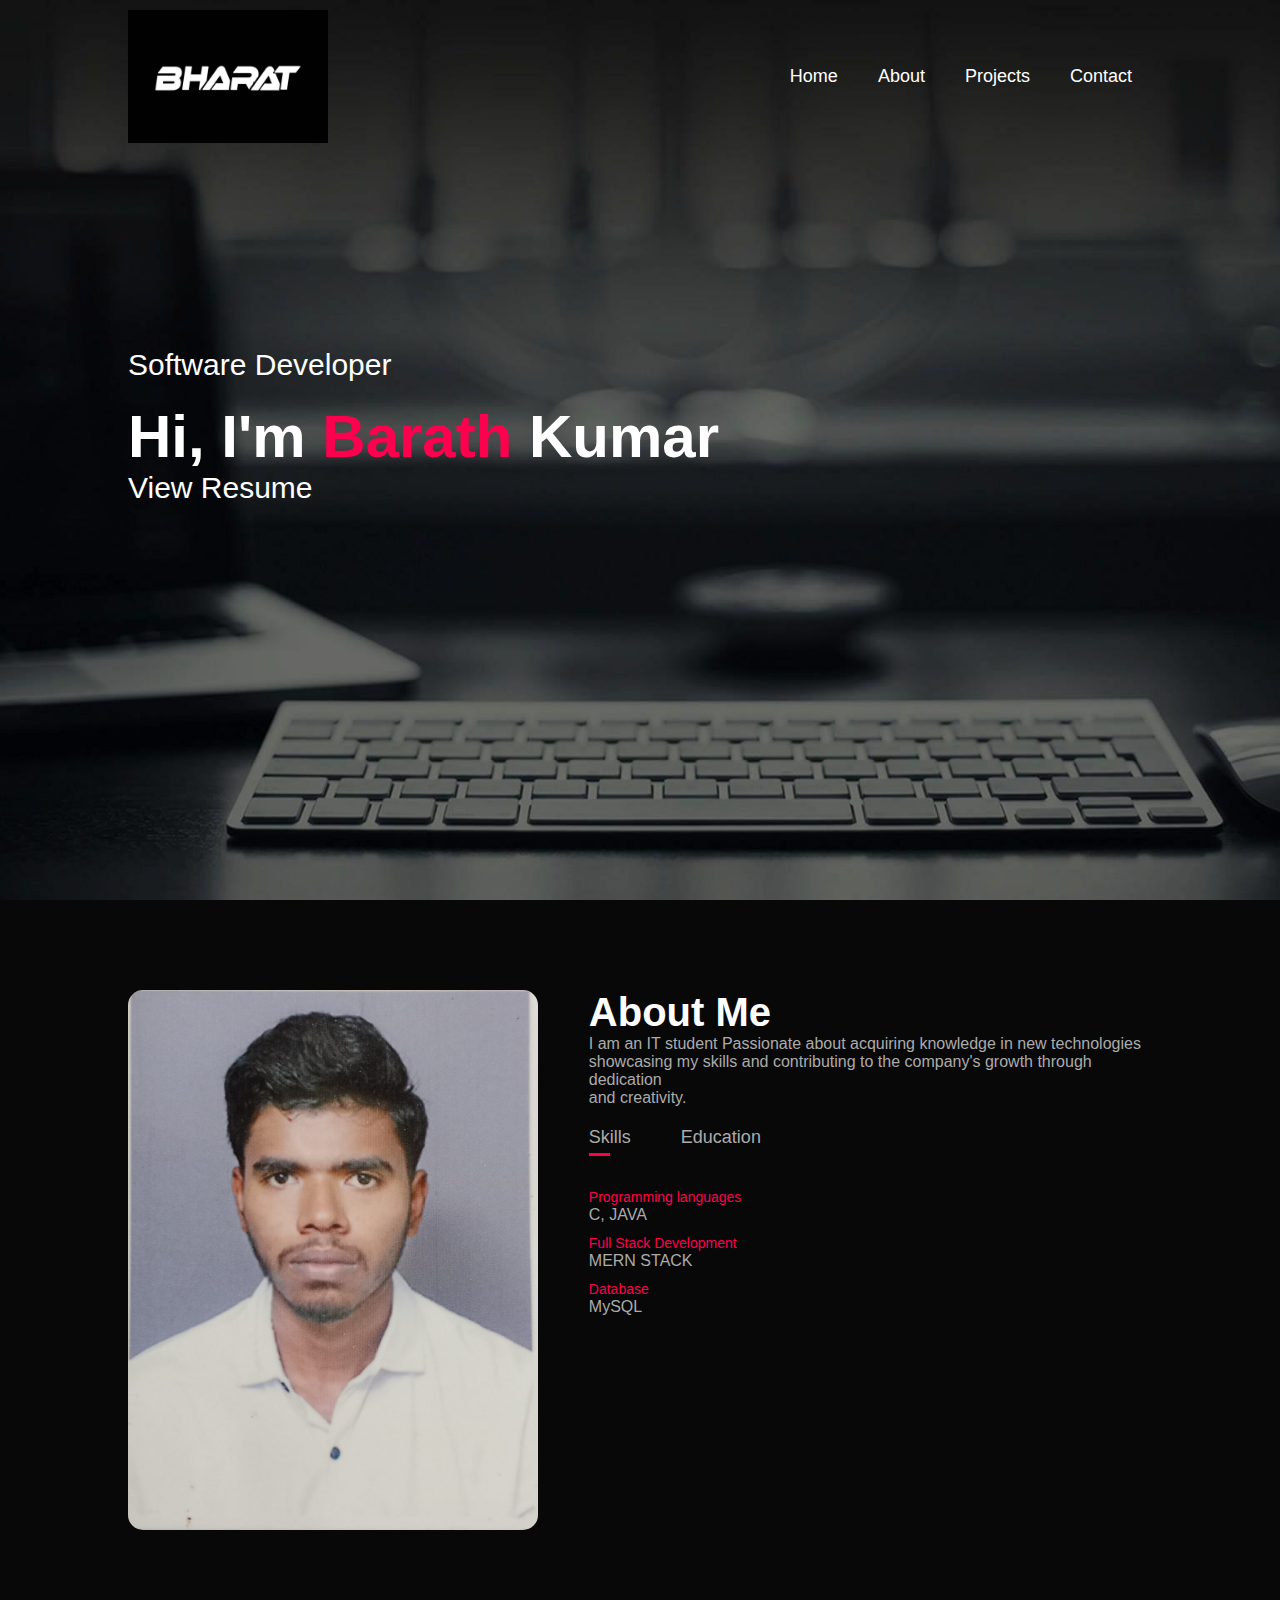
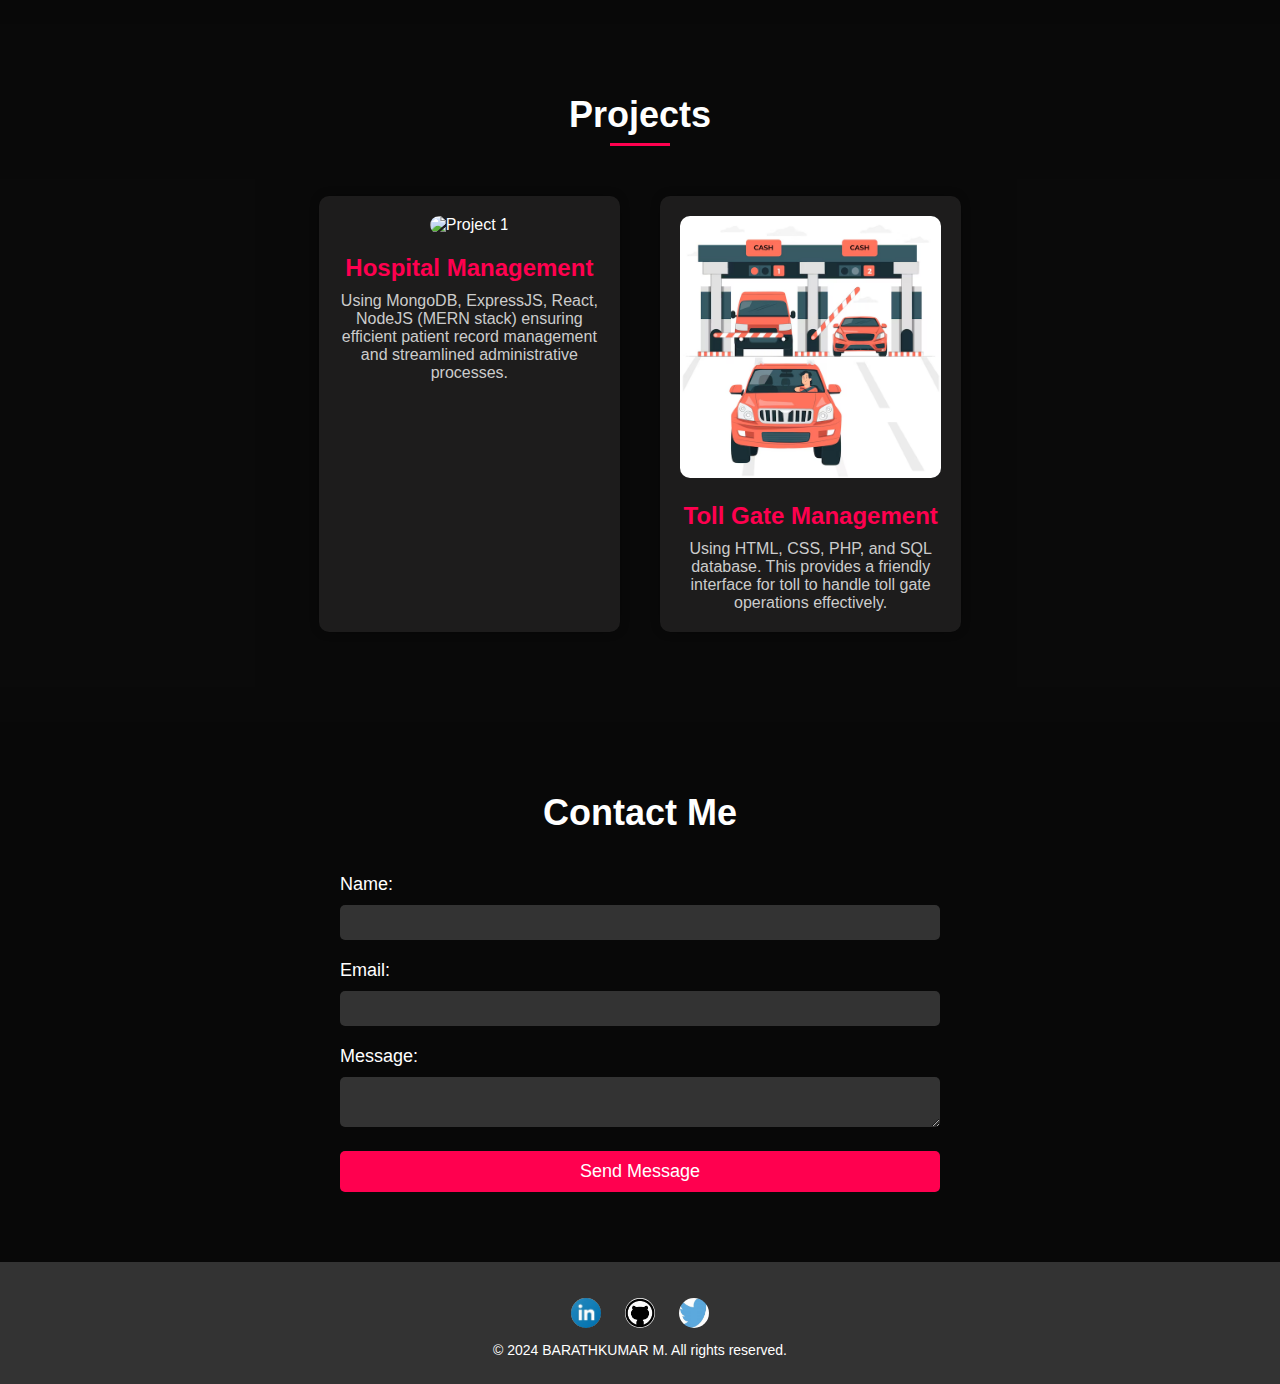
==== index.html @ d7761384 "index.html" ====
<!DOCTYPE html>
<html lang="en">

<head>
    <meta charset="UTF-8">
    <meta http-equiv="X-UA-Compatible" content="IE=edge">
    <meta name="viewport" content="width=device-width, initial-scale=1.0">
    <title>Barath Kumar Portfolio</title>
    <link rel="stylesheet" href="style.css">
</head>

<body>
    <div id="header">
        <div class="container">
            <nav>
                <img src="b.jpg" class="logo" alt="Logo">
                <ul>
                    <li><a href="#header">Home</a></li>
                    <li><a href="#about">About</a></li>
                    <li><a href="#portfolio">Projects</a></li>
                    <li><a href="#contact">Contact</a></li>
                </ul>
            </nav>
            <div class="header-text">
                <p>Software Developer</p>
                <h1>Hi, I'm <span>Barath</span> Kumar</h1>
                <a href="resume.pdf" target="_blank" class="resume-button"><span style='color:white'>View
                        Resume</span></a>
            </div>
        </div>
    </div>

    <div id="about">
        <div class="container">
            <div class="row">
                <div class="about-row-col-1">
                    <img src="bk.jpg" alt="Dhoni">
                </div>
                <div class="about-row-col-2">
                    <h1 class="sub">About Me</h1>
                    <p> I am an IT student Passionate about acquiring knowledge in new technologies showcasing my skills
                        and contributing to
                        the company's growth through dedication <br>and creativity.</p>
                    <div class="tab-title">
                        <p class="links active" onclick="openTab('skills')">Skills</p>
                        <p class="links" onclick="openTab('Education')">Education</p>
                    </div>
                    <div class="tab-content active-tab" id="skills">
                        <ul>
                            <li><span>Programming languages</span><br>C, JAVA</li>
                            <li><span>Full Stack Development</span><br>MERN STACK</li>
                            <li><span>Database</span><br>MySQL</li>
                        </ul>
                    </div>
                    <div class="tab-content" id="Education">
                        <ul>
                            <li><span>2025</span><br>B.TECH-IT -KONGU ENGINEERING COLLEGE</li>
                            <li><span>2021</span><br>HSLC-VIDYAMANDIR MATRIC HR.SEC.SCHOOL</li>
                            <li><span>2019</span><br>SSLC-VIDYAMANDIR MATRIC HR.SEC.SCHOOL</li>
                        </ul>
                    </div>
                </div>
            </div>
        </div>
    </div>

    <section id="portfolio" class="section">
        <div class="container">
            <h2>Projects</h2>
            <div class="portfolio-items">
                <a href="https://github.com/barathkumar4/Hospital-Management-System" class="portfolio-item"
                    target="_blank">
                    <img src="h.JPG" alt="Project 1">
                    <h3>Hospital Management</h3>
                    <p>Using MongoDB, ExpressJS, React, NodeJS (MERN stack) ensuring efficient patient record management
                        and streamlined administrative processes.</p>
                </a>
                <a href="https://github.com/barathkumar4/TOLL-GATE-MANAGEMENT" class="portfolio-item" target="_blank">
                    <img src="TOLL.JPEG" alt="Project 2">
                    <h3>Toll Gate Management</h3>
                    <p>Using HTML, CSS, PHP, and SQL database. This provides a friendly interface for toll to handle
                        toll
                        gate operations effectively.</p>
                </a>
            </div>
        </div>
    </section>

    <section id="contact" class="section">
        <div class="container">
            <h2>Contact Me</h2>
            <form action="https://formsubmit.co/barath.mummoorthy@gmail.com" method="POST">
                <label for="name">Name:</label>
                <input type="text" id="name" name="name" required>
                <label for="email">Email:</label>
                <input type="email" id="email" name="email" required>
                <label for="message">Message:</label>
                <textarea id="message" name="message" required></textarea>
                <button type="submit">Send Message</button>
            </form>
        </div>
    </section>

    <footer>
        <div class="container">
            <ul class="social-icons">
                <li><a href="https://linkedin.com/your-profile" target="_blank"><img src="linkedin-icon.png"
                            alt="LinkedIn"></a></li>
                <li><a href="https://github.com/your-profile" target="_blank"><img src="github-icon.png"
                            alt="GitHub"></a></li>
                <li><a href="https://twitter.com/your-profile" target="_blank"><img src="twitter-icon.png"
                            alt="Twitter"></a></li>
            </ul>
            <p>&copy; 2024 BARATHKUMAR M. All rights reserved.</p>
        </div>
    </footer>

    <script>
        function openTab(tabName) {
            var i, tabContent, links;
            tabContent = document.getElementsByClassName("tab-content");
            for (i = 0; i < tabContent.length; i++) {
                tabContent[i].classList.remove("active-tab");
            }
            links = document.getElementsByClassName("links");
            for (i = 0; i < links.length; i++) {
                links[i].classList.remove("active");
            }
            document.getElementById(tabName).classList.add("active-tab");
            event.currentTarget.classList.add("active");
        }

        // Smooth scrolling
        document.querySelectorAll('a[href^="#"]').forEach(anchor => {
            anchor.addEventListener('click', function (e) {
                e.preventDefault();
                document.querySelector(this.getAttribute('href')).scrollIntoView({
                    behavior: 'smooth'
                });
            });
        });
    </script>
</body>

</html>
---- style.css ----
* {
    margin: 0;
    padding: 0;
    font-family: 'Poppins', sans-serif;
    box-sizing: border-box;
}

body {
    background-color: #080808;
    color: #fff;
}

#header {
    width: 100%;
    height: 100vh;
    background-image: url("b1.jpg");
    background-size: cover;
    background-position: center;
}

.container {
    padding: 10px 10%;
}

nav {
    display: flex;
    justify-content: space-between;
    align-items: center;
    flex-wrap: wrap;
}

.logo {
    width: 200px;
}

nav ul {
    display: flex;
    padding: 0;
}

nav ul li {
    list-style: none;
    margin: 10px 20px;
}

nav ul li a {
    color: #fff;
    text-decoration: none;
    font-size: 18px;
    position: relative;
}

nav ul li a::after {
    content: '';
    width: 0;
    height: 3px;
    background: #ff004f;
    position: absolute;
    left: 0;
    bottom: -6px;
    transition: 0.5s;
}

nav ul li a:hover::after {
    width: 50px;
    height: 3px;
}

.header-text {
    margin-top: 20%;
    font-size: 30px;
}

.header-text h1 {
    font-size: 60px;
    margin-top: 20px;
}

.header-text h1 span {
    color: #ff004f;
}

.header-text a {
    text-decoration: none;
}

/* ..................... about.......................... */
#about {
    padding: 80px 0;
    color: #ababab;
}

.row {
    display: flex;
    justify-content: space-between;
    flex-wrap: wrap;
}

.about-row-col-1 {
    flex-basis: 40%;
}

.about-row-col-1 img {
    width: 100%;
    border-radius: 15px;
}

.about-row-col-2 {
    flex-basis: 55%;
}

.sub {
    font-size: 40px;
    font-weight: 600;
    color: #fff;
}

.tab-title {
    display: flex;
    margin: 20px 0px 40px;
}

.links {
    margin-right: 50px;
    font-size: 18px;
    font-weight: 500;
    cursor: pointer;
    position: relative;
}

.links::after {
    content: '';
    width: 0;
    height: 3px;
    background: #ff004f;
    position: absolute;
    left: 0;
    bottom: -8px;
    transition: 0.5s;
}

.links.active::after {
    width: 50%;
}

.tab-content ul li {
    list-style: none;
    margin: 10px 0;
}

.tab-content ul li span {
    color: #ff004f;
    font-size: 14px;
}

.tab-content {
    display: none;
}

.tab-content.active-tab {
    display: block;
}

/* Portfolio Section */
#portfolio {
    background-color: #0a0a0ad8;
    padding: 60px 0;
}

#portfolio h2 {
    text-align: center;
    color: #fff;
    font-size: 36px;
    margin-bottom: 40px;
    position: relative;
}

#portfolio h2::after {
    content: '';
    width: 60px;
    height: 3px;
    background: #ff004f;
    position: absolute;
    left: 50%;
    transform: translateX(-50%);
    bottom: -10px;
}

.portfolio-items {
    display: flex;
    justify-content: center;
    flex-wrap: wrap;
}

.portfolio-item {
    width: calc(33.33% - 40px);
    margin: 20px;
    padding: 20px;
    background-color: #1d1c1c;
    box-shadow: 0 0 10px rgba(0, 0, 0, 0.3);
    text-align: center;
    text-decoration: none;
    color: #fff;
    transition: transform 0.3s, box-shadow 0.3s;
    border-radius: 10px;
    overflow: hidden;
    position: relative;
}

.portfolio-item img {
    max-width: 100%;
    height: auto;
    margin-bottom: 10px;
    border-radius: 10px;
    transition: transform 0.3s ease;
}

.portfolio-item:hover img {
    transform: scale(1.1);
}

.portfolio-item h3 {
    color: #ff004f;
    font-size: 24px;
    margin: 10px 0;
}

.portfolio-item p {
    color: #ccc;
    font-size: 16px;
}

.portfolio-item:hover {
    transform: translateY(-10px);
    box-shadow: 0 15px 30px rgba(0, 0, 0, 0.5);
    cursor: pointer;
}

/* Contact Section */
#contact {
    padding: 60px 0;
}

#contact h2 {
    text-align: center;
    color: #fff;
    font-size: 36px;
    margin-bottom: 40px;
}

#contact form {
    max-width: 600px;
    margin: 0 auto;
}

#contact form label {
    display: block;
    color: #fff;
    font-size: 18px;
    margin-bottom: 10px;
}

#contact form input,
#contact form textarea {
    width: 100%;
    padding: 10px;
    margin-bottom: 20px;
    border: none;
    border-radius: 5px;
    background: #333;
    color: #fff;
}

#contact form button {
    display: block;
    width: 100%;
    padding: 10px;
    border: none;
    border-radius: 5px;
    background: #ff004f;
    color: #fff;
    font-size: 18px;
    cursor: pointer;
}

#contact form button:hover {
    background: #e60045;
}

/* Footer */
footer {
    background-color: #333;
    color: #fff;
    text-align: center;
    padding: 1rem 0;
    position: relative;
    bottom: 0;
    width: 100%;
}

.social-icons {
    list-style-type: none;
    padding: 0;
    margin-top: 10px;
}

.social-icons li {
    display: inline-block;
    margin: 0 10px;
}

.social-icons li a img {
    width: 30px;
    height: 30px;
    border-radius: 50%;
    transition: transform 0.3s ease, box-shadow 0.3s ease;
}

.social-icons li a img:hover {
    transform: scale(1.2);
    box-shadow: 0 5px 15px rgba(255, 0, 79, 0.6);
}

footer p {
    margin-top: 10px;
    font-size: 14px;
}

@media (max-width: 768px) {
    .container {
        width: 90%;
    }

    .portfolio-item {
        width: calc(50% - 40px);
    }
}
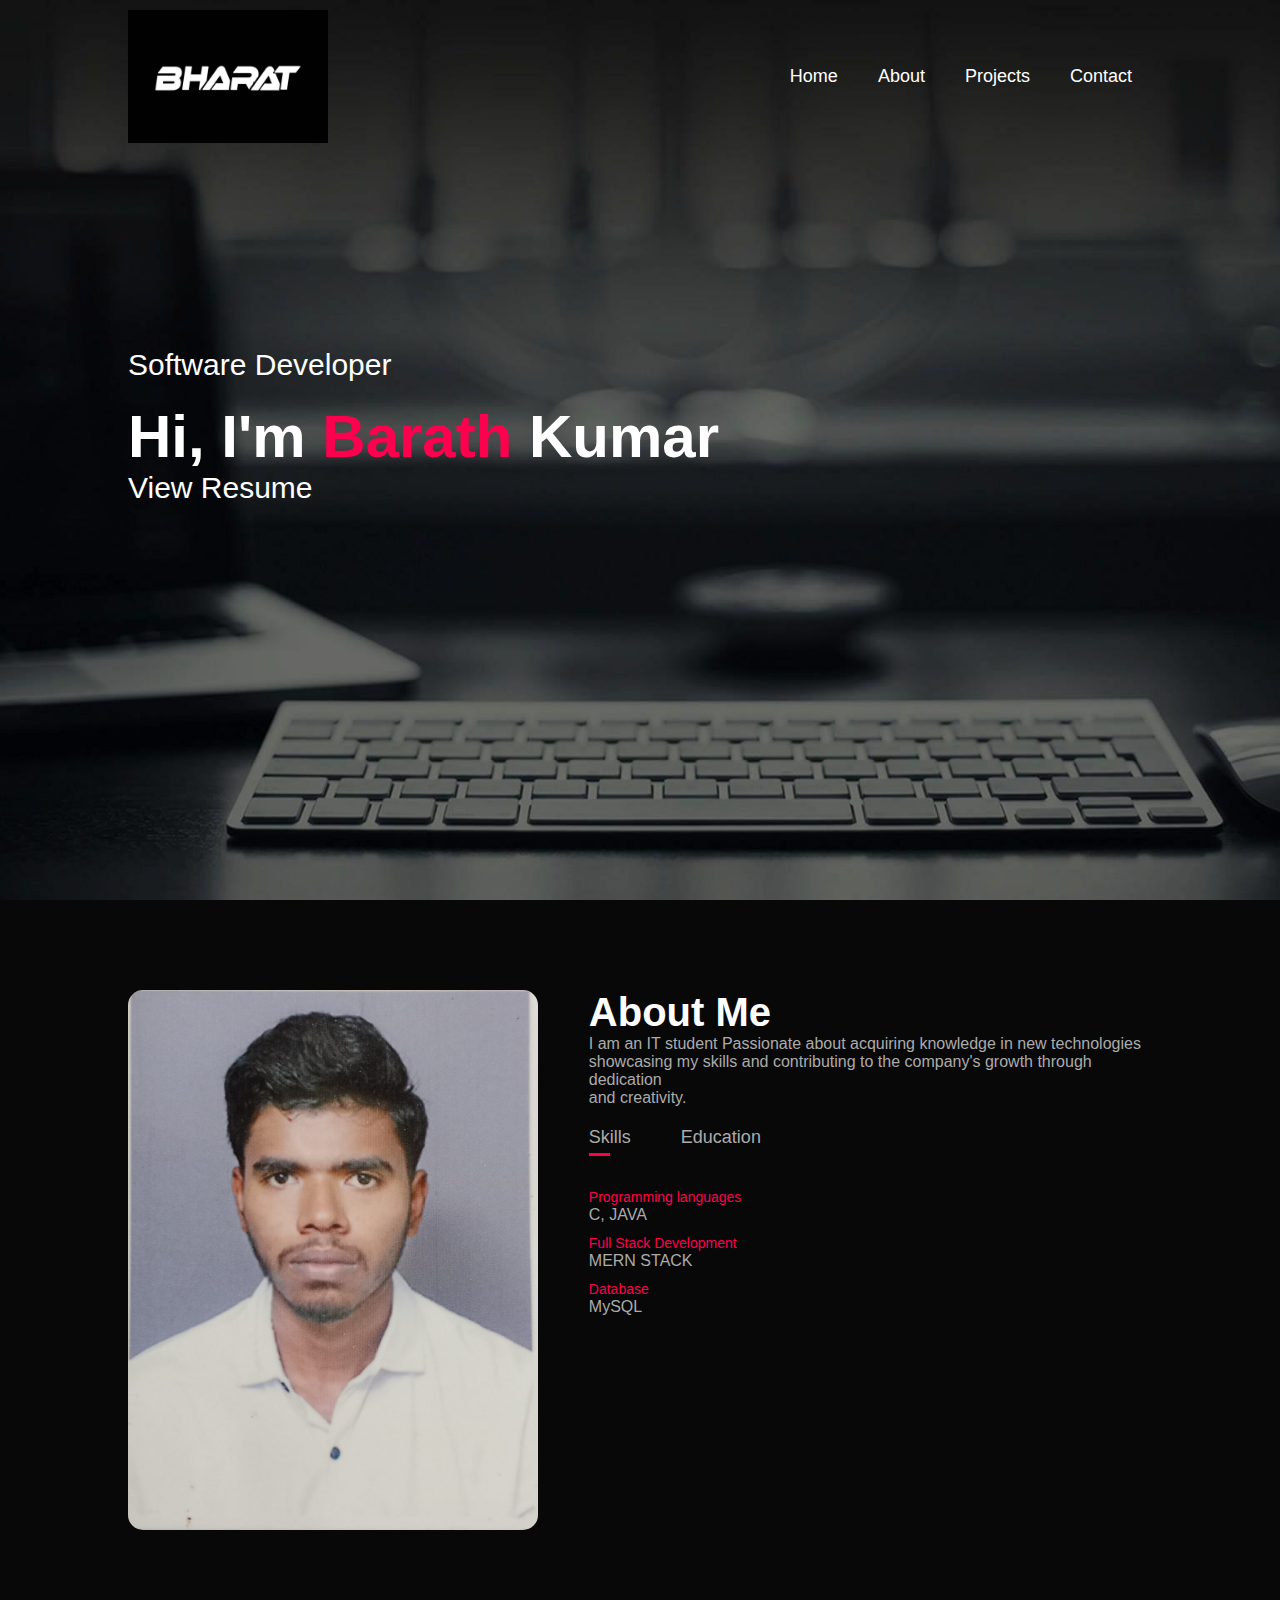
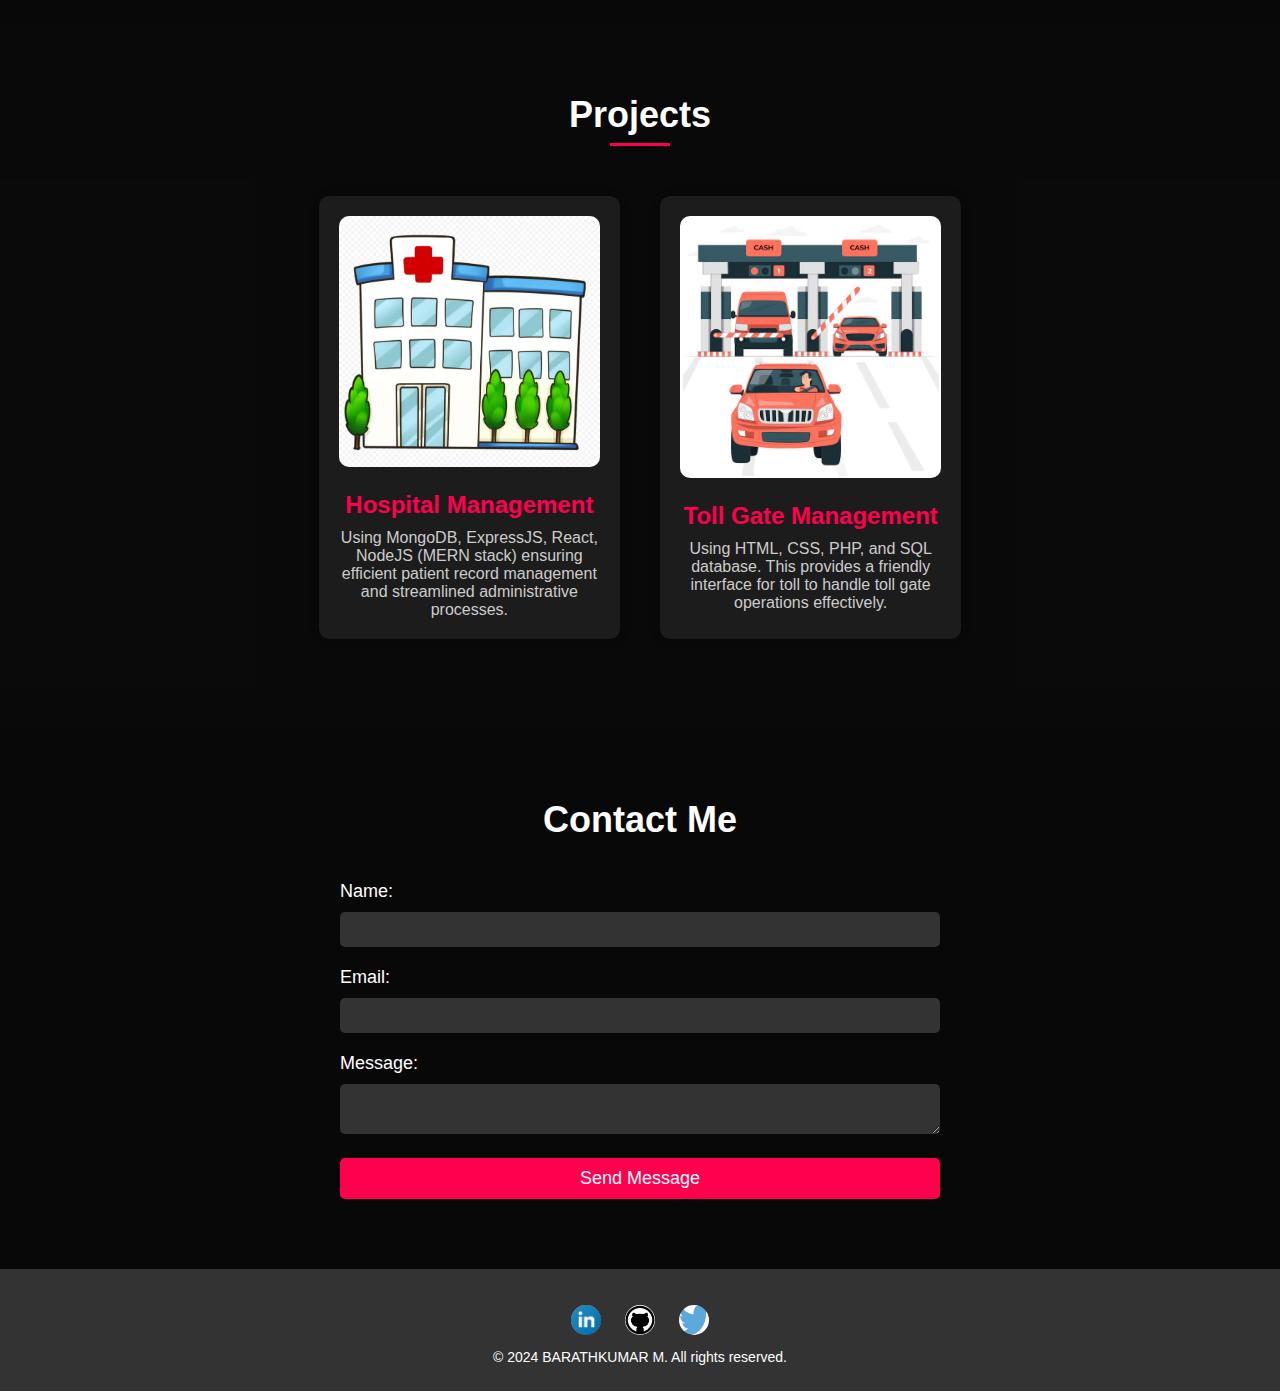
==== commit a665716c: "index.html" ====
--- a/index.html
+++ b/index.html
@@ -70,7 +70,7 @@
             <div class="portfolio-items">
                 <a href="https://github.com/barathkumar4/Hospital-Management-System" class="portfolio-item"
                     target="_blank">
-                    <img src="h.JPG" alt="Project 1">
+                    <img src="h.jpg" alt="Project 1">
                     <h3>Hospital Management</h3>
                     <p>Using MongoDB, ExpressJS, React, NodeJS (MERN stack) ensuring efficient patient record management
                         and streamlined administrative processes.</p>
